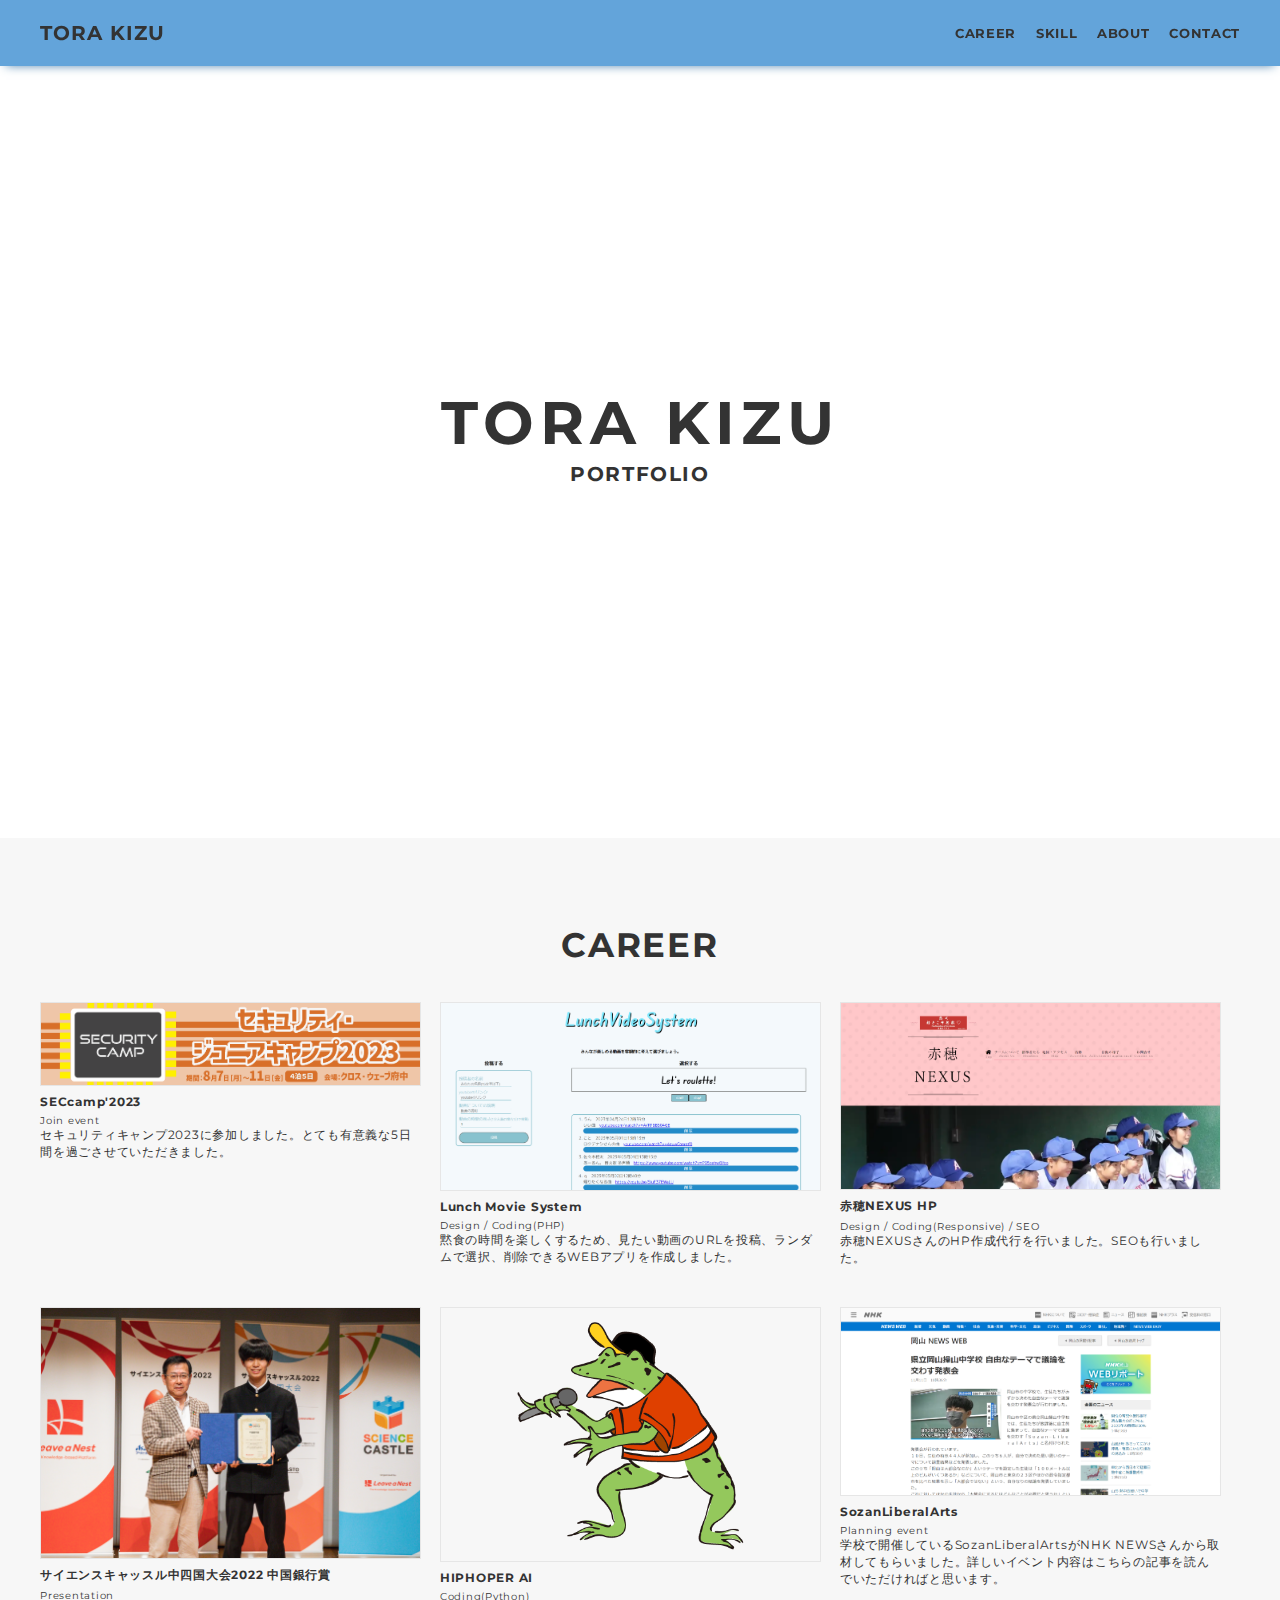
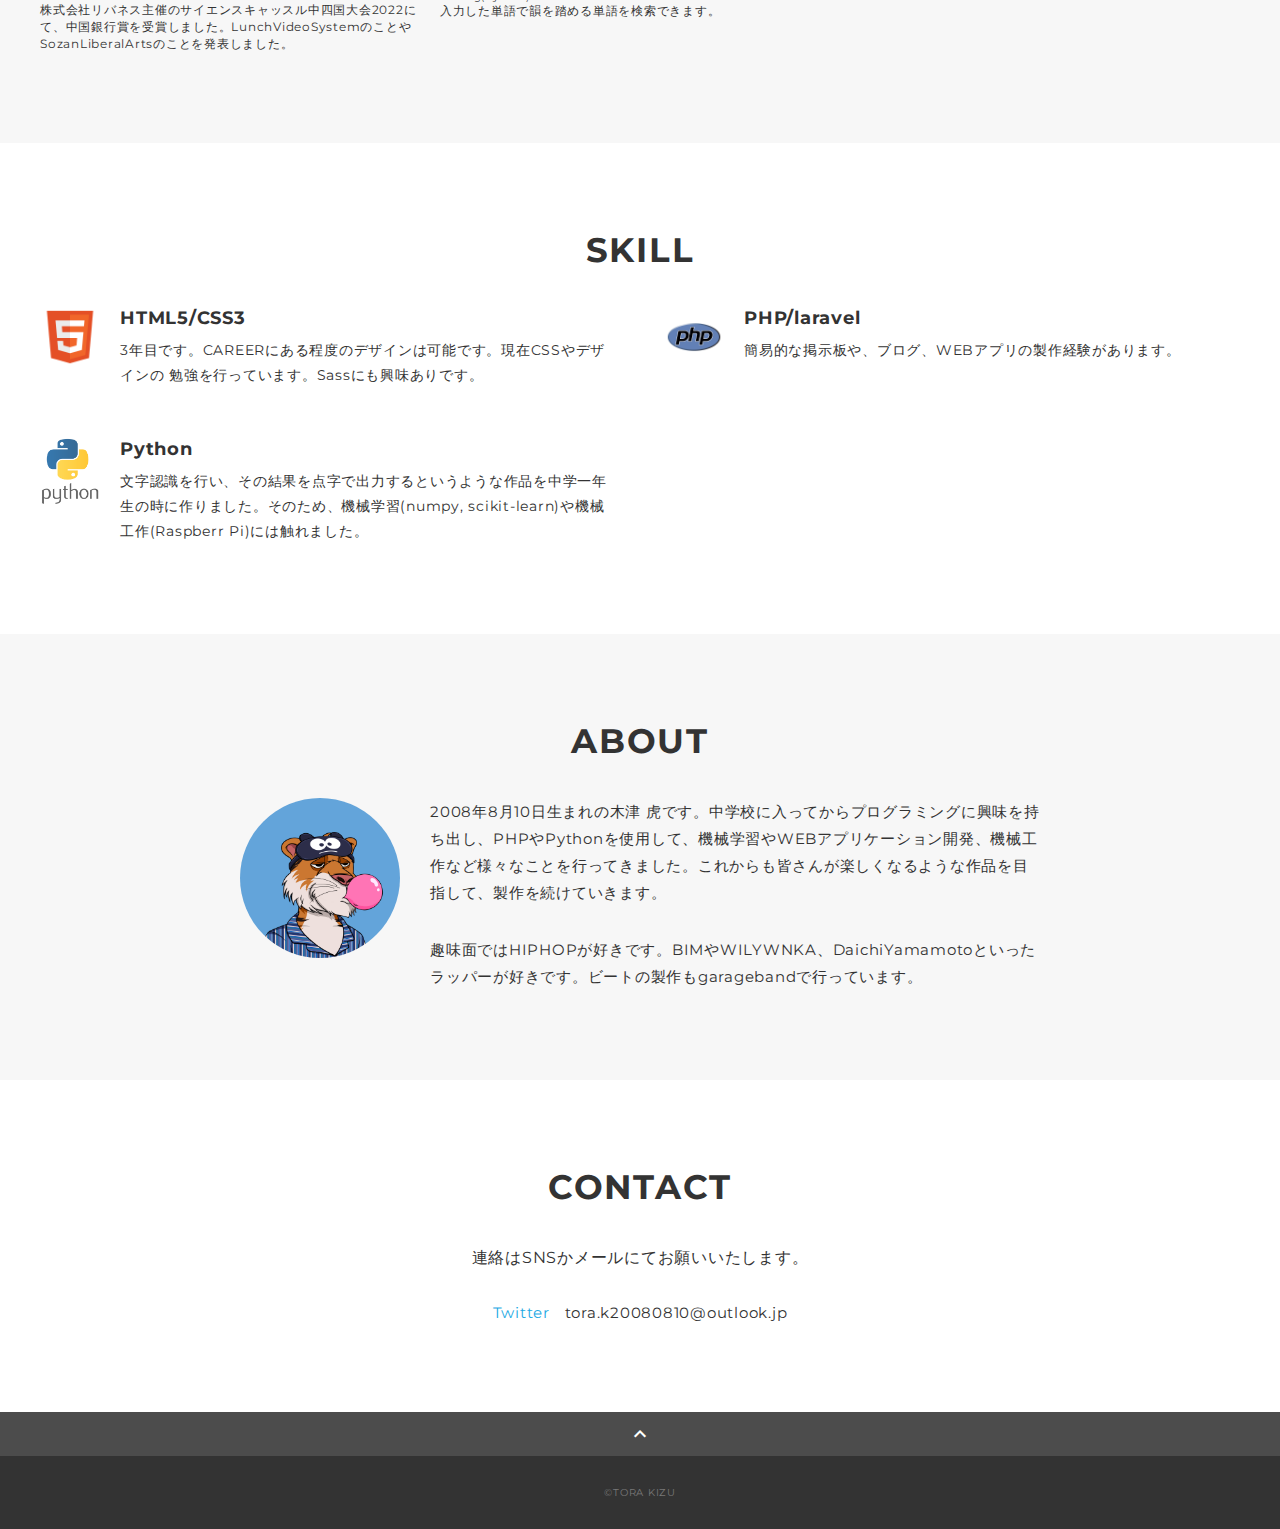
==== index.html @ a283dfcb "Update index.html" ====
<!DOCTYPE html>
<html>
<head>
  <meta charset="utf-8">
  <meta name="viewport" content="width=device-width,initial-scale=1">
  <meta property='og:type' content='website'>
  <meta property='og:title' content='Webデザイナー木津 虎 ポートフォリオ'>
  <meta property='og:url' content='https://portfolio.tora0810.repl.co/'>
  <meta property='og:description' content='木津 虎のポートフォリオサイトです。'>
  <meta property="og:image" content="img/icon.png">
  <meta name="description" content="木津 虎のポートフォリオサイトです" />
  <title>TORA KIZU Portfolio</title>
  <link rel="preconnect" href="https://fonts.gstatic.com">
  <link href="https://fonts.googleapis.com/css2?family=Montserrat:wght@400;700&display=swap" rel="stylesheet">
  <link href="https://fonts.googleapis.com/css?family=Material+Icons+Outlined" rel="stylesheet">
  <link href="css/ress.css" media="all" rel="stylesheet" type="text/css" />
  <link href="css/style.css" media="all" rel="stylesheet" type="text/css" />
  <link rel="shortcut icon" href="img/favicon.ico" />
  <link rel=”canonical” href=”https://portfolio.tora0810.repl.co/” />
</head>

<body>
  <div class="wrapper">

    <!-- header -->
    <header class="header ">
      <div class="container">
        <h1 class="header-logo">
          <a href=".">TORA KIZU</a>
        </h1>
        <nav class="gnav">
          <ul class="gnav-list">
            <li class="gnav-item"><a href="#works">CAREER</a></li>
            <li class="gnav-item"><a href="#skill">SKILL</a></li>
            <li class="gnav-item"><a href="#about">ABOUT</a></li>
            <li class="gnav-item"><a href="#contact">CONTACT</a></li>
          </ul>
        </nav>
      </div>
    </header>
    <!-- /header -->

    <main class="content">

      <!-- mv -->
      <div class="mv">
        <div class="mv-container">
          <p class="mv-title">TORA KIZU</p>
          <p class="mv-subtitle">PORTFOLIO</p>
        </div>
      </div>
      <!-- /mv -->

      <!-- works -->
      <section class="works section" id="works">
        <div class="container">
          <h2 class="title">CAREER</h2>
          <div class="works-list">
		<a class="works-item" href="https://lunch-video-3rd.tora0810.repl.co/">
              <div class="works-img"><img src="img/career/SJC2023.png" alt="" /></div>
              <p class="works-name">SECcamp'2023</p>
              <p class="works-info">Join event</p>
							<p class="dsc-career">セキュリティキャンプ2023に参加しました。とても有意義な5日間を過ごさせていただきました。</p>
            </a>
            <a class="works-item" href="https://lunch-video-3rd.tora0810.repl.co/">
              <div class="works-img"><img src="img/career/works-LVS.png" alt="" /></div>
              <p class="works-name">Lunch Movie System</p>
              <p class="works-info">Design / Coding(PHP)</p>
							<p class="dsc-career">黙食の時間を楽しくするため、見たい動画のURLを投稿、ランダムで選択、削除できるWEBアプリを作成しました。</p>
            </a>
            <a class="works-item" href="https://akoh-nexus.1web.jp/">
              <div class="works-img"><img src="img/career/works-NEXUS.png" alt="" /></div>
              <p class="works-name">赤穂NEXUS HP</p>
              <p class="works-info">Design / Coding(Responsive) / SEO</p>
							<p class="dsc-career">赤穂NEXUSさんのHP作成代行を行いました。SEOも行いました。</p>
            </a>
						<a class="works-item" href="https://s-castle.com/news/17407/">
              <div class="works-img"><img src="img/career/works-SC2022.png" alt="サイエンスキャッスル中四国大会2022" /></div>
              <p class="works-name">サイエンスキャッスル中四国大会2022 中国銀行賞</p>
              <p class="works-info">Presentation</p>
							<p class="dsc-career">株式会社リバネス主催のサイエンスキャッスル中四国大会2022にて、中国銀行賞を受賞しました。LunchVideoSystemのことやSozanLiberalArtsのことを発表しました。</p>
            </a>
            <a class="works-item" href="https://replit.com/@Tora0810/HIPHOPER-AI?v=1#main.py">
              <div class="works-img"><img src="img/career/works-INAI.png" alt="" /></div>
              <p class="works-name">HIPHOPER AI</p>
              <p class="works-info">Coding(Python)</p>
							<p class="dsc-career">入力した単語で韻を踏める単語を検索できます。</p>
            </a>
            <a class="works-item" href="https://www3.nhk.or.jp/lnews/okayama/20221111/4020014715.html">
              <div class="works-img"><img src="img/career/works-NHK.png" alt="" /></div>
              <p class="works-name">SozanLiberalArts</p>
              <p class="works-info">Planning event</p>
							<p class="dsc-career">学校で開催しているSozanLiberalArtsがNHK NEWSさんから取材してもらいました。詳しいイベント内容はこちらの記事を読んでいただければと思います。</p>
            </a>
          </div>
        </div>
      </section>
      <!-- /works -->

      <!-- skill -->
      <section class="skill section" id="skill">
        <div class="container">
          <h2 class="title">SKILL</h2>
          <div class="skill-list">
            <div class="skill-item">
              <p class="skill-img"><img src="img/html icon.png" alt=""></p>
              <div class="skill-body">
                <h3 class="skill-name">HTML5/CSS3</h3>
                <p class="skill-text">
                  3年目です。CAREERにある程度のデザインは可能です。現在CSSやデザインの
								勉強を行っています。Sassにも興味ありです。</p>
              </div>
            </div>
            <div class="skill-item">
              <p class="skill-img"><img src="img/php icon.png" alt=""></p>
              <div class="skill-body">
                <h3 class="skill-name">PHP/laravel</h3>
                <p class="skill-text">
                  簡易的な掲示板や、ブログ、WEBアプリの製作経験があります。</p>
              </div>
            </div>
            <div class="skill-item">
              <p class="skill-img"><img src="img/python icon.png" alt=""></p>
              <div class="skill-body">
                <h3 class="skill-name">Python</h3>
                <p class="skill-text">
									文字認識を行い、その結果を点字で出力するというような作品を中学一年生の時に作りました。そのため、機械学習(numpy, scikit-learn)や機械工作(Raspberr Pi)には触れました。
                  </p>
              </div>
            </div><!--
            <div class="skill-item">
              <p class="skill-img"><img src="img/icon_skill.png" alt=""></p>
              <div class="skill-body">
                <h3 class="skill-name">Photoshop</h3>
                <p class="skill-text">
                  テキストが入りますテキストが入りますテキストが入りますテキストが入りますテキストが入りますテキストが入ります。</p>
              </div>
            </div>
            <div class="skill-item">
              <p class="skill-img"><img src="img/icon_skill.png" alt=""></p>
              <div class="skill-body">
                <h3 class="skill-name">Illustrator</h3>
                <p class="skill-text">
                  テキストが入りますテキストが入りますテキストが入りますテキストが入りますテキストが入りますテキストが入ります。</p>
              </div>
            </div>
            <div class="skill-item">
              <p class="skill-img"><img src="img/icon_skill.png" alt=""></p>
              <div class="skill-body">
                <h3 class="skill-name">XD</h3>
                <p class="skill-text">
                  テキストが入りますテキストが入りますテキストが入りますテキストが入りますテキストが入りますテキストが入ります。</p>
              </div>
            </div>
          </div>-->
        </div>
      </section>
      <!-- /skill -->

      <!-- about -->
      <section class="about section" id="about">
        <div class="container">
          <h2 class="title">ABOUT</h2>
          <div class="profile">
            <p class="profile-img">
              <img src="img/icon.png" alt="">
            </p>
            <div class="profile-body">
              <p>
                2008年8月10日生まれの木津 虎です。中学校に入ってからプログラミングに興味を持ち出し、PHPやPythonを使用して、機械学習やWEBアプリケーション開発、機械工作など様々なことを行ってきました。これからも皆さんが楽しくなるような作品を目指して、製作を続けていきます。
              </p>
              <p>
                趣味面ではHIPHOPが好きです。BIMやWILYWNKA、DaichiYamamotoといったラッパーが好きです。ビートの製作もgaragebandで行っています。
              </p>
            </div>
          </div>
        </div>
      </section>
      <!-- /about -->

      <!-- contact -->
      <section class="contact section" id="contact">
        <div class="container">
          <h2 class="title">CONTACT</h2>
          <p class="lead">
            連絡は<br class="sp-only">SNSかメールにてお願いいたします。
          </p>
          <div class="contact-list">
            <a class="contact-item" href="https://twitter.com/tora_bim" target="_blank" rel="noopener">Twitter</a>
            <span class="contact-item">tora.k20080810@outlook.jp</span>
          </div>
        </div>
      </section>
      <!-- /contact -->
      <div class="page-top" id="js-page-top">
        <span class="material-icons-outlined">expand_less</span>
      </div>
    </main>

    <!-- footer -->
    <footer class="footer">
      <div class="copyright">&copy;TORA KIZU</div>
    </footer>
    <!-- /footer -->

  </div>
  <script src="https://ajax.googleapis.com/ajax/libs/jquery/3.6.0/jquery.min.js"></script>
  <script type='text/javascript' src="js/script.js"></script>
</body>
</html>
---- css/ress.css ----
/*!
 * ress.css • v3.0.1
 * MIT License
 * github.com/filipelinhares/ress
 */

/* # =================================================================
   # Global selectors
   # ================================================================= */

html {
  box-sizing: border-box;
  word-break: normal;
  -moz-tab-size: 4;
  tab-size: 4;

  -webkit-text-size-adjust: 100%; /* Prevent adjustments of font size after orientation changes in iOS */
}

*,
::before,
::after {
  box-sizing: inherit;
  background-repeat: no-repeat; /* Set `background-repeat: no-repeat` to all elements and pseudo elements */
}

::before,
::after {
  vertical-align: inherit;
  text-decoration: inherit; /* Inherit text-decoration and vertical align to ::before and ::after pseudo elements */
}

* {
  margin: 0;
  padding: 0; /* Reset `padding` and `margin` of all elements */
}

/* # =================================================================
   # General elements
   # ================================================================= */

hr {
  overflow: visible; /* Show the overflow in Edge and IE */
  height: 0; /* Add the correct box sizing in Firefox */
}

details,
main {
  display: block; /* Render the `main` element consistently in IE. */
}

summary {
  display: list-item; /* Add the correct display in all browsers */
}

small {
  font-size: 80%; /* Set font-size to 80% in `small` elements */
}

[hidden] {
  display: none; /* Add the correct display in IE */
}

abbr[title] {
  /* Add the correct text decoration in Chrome, Edge, IE, Opera, and Safari */
  text-decoration: underline;
  text-decoration: underline dotted;
  border-bottom: none; /* Remove the bottom border in Chrome 57 */
}

a {
  background-color: transparent; /* Remove the gray background on active links in IE 10 */
}

a:active,
a:hover {
  outline-width: 0; /* Remove the outline when hovering in all browsers */
}

code,
kbd,
pre,
samp {
  font-family: monospace, monospace; /* Specify the font family of code elements */
}

pre {
  font-size: 1em; /* Correct the odd `em` font sizing in all browsers */
}

b,
strong {
  font-weight: bolder; /* Add the correct font weight in Chrome, Edge, and Safari */
}

/* https://gist.github.com/unruthless/413930 */
sub,
sup {
  position: relative;
  font-size: 75%;
  line-height: 0;
  vertical-align: baseline;
}

sub {
  bottom: -.25em;
}

sup {
  top: -.5em;
}

/* # =================================================================
   # Forms
   # ================================================================= */

input {
  border-radius: 0;
}

/* Replace pointer cursor in disabled elements */
[disabled] {
  cursor: default;
}

[type="number"]::-webkit-container-spin-button,
[type="number"]::-webkit-outer-spin-button {
  height: auto; /* Correct the cursor style of increment and decrement buttons in Chrome */
}

[type="search"] {
  outline-offset: -2px; /* Correct the outline style in Safari */

  -webkit-appearance: textfield; /* Correct the odd appearance in Chrome and Safari */
}

[type="search"]::-webkit-search-decoration {
  -webkit-appearance: none; /* Remove the container padding in Chrome and Safari on macOS */
}

textarea {
  overflow: auto; /* Internet Explorer 11+ */
  resize: vertical; /* Specify textarea resizability */
}

button,
input,
optgroup,
select,
textarea {
  font: inherit; /* Specify font inheritance of form elements */
}

optgroup {
  font-weight: bold; /* Restore the font weight unset by the previous rule */
}

button {
  overflow: visible; /* Address `overflow` set to `hidden` in IE 8/9/10/11 */
}

button,
select {
  text-transform: none; /* Firefox 40+, Internet Explorer 11- */
}

/* Apply cursor pointer to button elements */
button,
[type="button"],
[type="reset"],
[type="submit"],
[role="button"] {
  cursor: pointer;
  color: inherit;
}

/* Remove container padding and border in Firefox 4+ */
button::-moz-focus-container,
[type="button"]::-moz-focus-container,
[type="reset"]::-moz-focus-container,
[type="submit"]::-moz-focus-container {
  padding: 0;
  border-style: none;
}

/* Replace focus style removed in the border reset above */
button:-moz-focusring,
[type="button"]::-moz-focus-container,
[type="reset"]::-moz-focus-container,
[type="submit"]::-moz-focus-container {
  outline: 1px dotted ButtonText;
}

button,
html [type="button"],
/* Prevent a WebKit bug where (2) destroys native `audio` and `video`controls in Android 4 */
[type="reset"],
[type="submit"] {
  -webkit-appearance: button; /* Correct the inability to style clickable types in iOS */
}

/* Remove the default button styling in all browsers */
button,
input,
select,
textarea {
  border-style: none;
  background-color: transparent;
}

/* Style select like a standard input */
select {
  -webkit-appearance: none; /* Chrome 41+ */
  -moz-appearance: none; /* Firefox 36+ */
}

select::-ms-expand {
  display: none; /* Internet Explorer 11+ */
}

select::-ms-value {
  color: currentColor; /* Internet Explorer 11+ */
}

legend {
  display: table; /* Correct the text wrapping in Edge and IE */
  max-width: 100%; /* Correct the text wrapping in Edge and IE */
  max-width: 100%; /* Correct the text wrapping in Edge 18- and IE */
  white-space: normal; /* Correct the text wrapping in Edge and IE */
  color: inherit; /* Correct the color inheritance from `fieldset` elements in IE */
  border: 0; /* Correct `color` not being inherited in IE 8/9/10/11 */
}

::-webkit-file-upload-button {
  font: inherit; /* Change font properties to `inherit` in Chrome and Safari */
  color: inherit;
  /* Correct the inability to style clickable types in iOS and Safari */

  -webkit-appearance: button;
}

/* # =================================================================
   # Specify media element style
   # ================================================================= */

img {
  border-style: none; /* Remove border when inside `a` element in IE 8/9/10 */
}

/* Add the correct vertical alignment in Chrome, Firefox, and Opera */
progress {
  vertical-align: baseline;
}

/* # =================================================================
   # Accessibility
   # ================================================================= */

/* Hide content from screens but not screenreaders */
@media screen {
  [hidden~="screen"] {
    display: inherit;
  }
  [hidden~="screen"]:not(:active):not(:focus):not(:target) {
    position: absolute !important;
    clip: rect(0 0 0 0) !important;
  }
}

/* Specify the progress cursor of updating elements */
[aria-busy="true"] {
  cursor: progress;
}

/* Specify the pointer cursor of trigger elements */
[aria-controls] {
  cursor: pointer;
}

/* Specify the unstyled cursor of disabled, not-editable, or otherwise inoperable elements */
[aria-disabled] {
  cursor: default;
}
---- css/style.css ----
body {
  font-family: "Montserrat","Helvetica Neue",Arial,"Hiragino Kaku Gothic ProN","Hiragino Sans",Meiryo,sans-serif;
  font-size: 15px;
  letter-spacing: .05em;
  color: #333;
}

a {
  transition: opacity .3s;
  text-decoration: none;
  color: #1ca9e3;
}

img {
  max-width: 100%;
  height: auto;
  vertical-align: bottom;
  border-style: none;
}



.pc-only {
  display: block;
}

.sp-only {
  display: none;
}

/*--------------------------------
 レイアウト
---------------------------------*/
.wrapper {
  padding-top: 73px;
}

.section {
  padding: 90px 0;
}

.section:nth-of-type(odd) {
  background-color: #f7f7f7;
}

.container {
  max-width: 1340px;
  margin: 0 auto;
  padding: 0 40px;
}

/*--------------------------------
 見出し
---------------------------------*/
.title {
  font-size: 34px;
  font-weight: bold;
  line-height: 1;
  margin-bottom: 40px;
  text-align: center;
  letter-spacing: .05em;
  color: #333;
}

.lead {
  font-size: 16px;
  line-height: 1.8;
  margin-bottom: 30px;
}

/*--------------------------------
ヘッダー
---------------------------------*/
.header {
  position: fixed;
  top: 0;
  z-index: 1;
  width: 100%;
  background-color: #63a4da;
  box-shadow: 0 5px 10px -6px #3e78a8;
}

.header .container {
  display: flex;
  align-items: center;
  justify-content: space-between;
  padding: 20px 40px;
}

.header-logo {
  font-size: 20px;
  font-weight: bold;
  line-height: 1.2;
  margin-right: 20px;
  letter-spacing: .05em;
}

.header-logo a {
  color: #333;
}

.gnav-list {
  display: flex;
  justify-content: space-between;
  list-style: none;
}

.gnav-item:not(:last-child) {
  margin-right: 20px;
}

.gnav-item a {
  position: relative;
  font-size: 13px;
  font-weight: bold;
  display: inline-block;
  padding: 5px 0;
  transition: .3s;
  letter-spacing: .05em;
  color: #333;
}
.gnav-item a:after {
  position: absolute;
  bottom: 0;
  left: 50%;
  width: 0;
  height: 3px;
  content: "";
  transition: .3s;
  -webkit-transform: translateX(-50%);
  transform: translateX(-50%);
  background-color: #333;
}

.gnav-item a:hover:after {
  width: 100%;
}

/*--------------------------------
 メインビジュアル
---------------------------------*/
.mv {
  display: flex;
  align-items: center;
  justify-content: center;
  height: 85vh;
  text-align: center;
}

.mv-container {
  padding: 0 40px;
}

.mv-title {
  font-size: 60px;
  font-weight: bold;
  line-height: 1.2;
  margin-bottom: 5px;
  letter-spacing: .1em;
}
.mv-subtitle {
  font-size: 20px;
  font-weight: bold;
  line-height: 1;
  margin-bottom: 40px;
  letter-spacing: .08em;
}

.mv-text {
  font-size: 16px;
  line-height: 1.8;
}

/*--------------------------------
 Works
---------------------------------*/
.works-list {
  display: flex;
  flex-wrap: wrap;
  margin-bottom: -40px;
}

.works-item {
  width: 31.74603%;
  margin-right: 1.58730%;
  margin-bottom: 40px;
  color: #333;
}

.works-item:hover {
  opacity: .9;
}

.works-item:nth-of-type(3n) {
  margin-right: 0;
}

.works-img img {
  border: 1px solid #e6e6e6;
}

.works-name {
  font-size: 12px;
  font-weight: bold;
  margin-top: 8px;
}

.works-info {
  font-size: 10px;
  margin-top: 5px;
}

/*--------------------------------
 Skill
---------------------------------*/
.skill-list {
  display: flex;
  flex-wrap: wrap;
  justify-content: space-between;
  margin-bottom: -50px;
}

.skill-item {
  display: flex;
  align-items: flex-start;
  justify-content: space-between;
  width: 48%;
  margin-bottom: 50px;
}

.skill-img {
  width: 60px;
  height: auto;
  margin-right: 20px;
}

.skill-body {
  flex: 1;
}

.skill-name {
  margin-bottom: 10px;
}

.skill-text {
  font-size: 14px;
  line-height: 1.8;
}

/*--------------------------------
 About
---------------------------------*/
.profile {
  display: flex;
  flex-wrap: wrap;
  max-width: 800px;
  margin: 0 auto;
}
.profile-img {
  width: 20%;
  margin-right: 30px;
  border-radius: 50%;
}
.profile-img img {
  border-radius: 50%;
}
.profile-body {
  flex: 1;
}

.profile-body p {
  font-size: 15px;
  line-height: 1.8;
}

.profile-body p:not(:last-child) {
  margin-bottom: 30px;
}

/*--------------------------------
 Contact
---------------------------------*/
.contact {
  text-align: center;
}

.contact-item:not(:last-child) {
  margin-right: 10px;
}

.contact-text {
  margin-top: 10px;
}

a .contact-item{
	text-decoration: underline;
}

/*--------------------------------
 ページトップ
---------------------------------*/
.page-top {
  font-weight: bold;
  padding: 10px;
  cursor: pointer;
  text-align: center;
  background-color: #4c4c4c;
}

.page-top .material-icons-outlined {
  vertical-align: bottom;
  color: #fff;
}

/*--------------------------------
 フッター
---------------------------------*/
.footer {
  padding: 30px;
  background-color: #333;
}

.copyright {
  font-size: 10px;
  text-align: center;
  color: #797979;
}

/*--------------------------------
 下層：Worksページ
---------------------------------*/
.article {
  padding: 80px 0;
}

.dsc-career {
	font-size: 12px;
}


.article-container {
  max-width: 1040px;
  margin: 0 auto;
  padding: 0 20px;
}

.article-title {
  margin-bottom: 30px;
  text-align: center;
}

.article-body {
  max-width: 720px;
  margin: 0 auto;
  margin-bottom: 80px;
}

.article-body h3 {
  position: relative;
  font-size: 18px;
  margin-bottom: 5px;
  padding-left: 1em;
}

.article-body h3:not(:first-child) {
  margin-top: 50px;
}

.article-body h3::before {
  position: absolute;
  top: 0;
  left: 0;
  width: 4px;
  height: 100%;
  content: "";
  border-radius: 3px;
  background-color: #333;
}

.article-body p {
  font-size: 15px;
  line-height: 1.8;
  margin-bottom: 30px;
}

.home-link {
  text-align: center;
}

/*media Queries 767
----------------------------------------------------*/
@media screen and (max-width: 767px) {
  body {
    font-size: 14px;
  }

  .pc-only {
    display: none;
  }

  .sp-only {
    display: block;
  }

  /* 見出し */
  .title {
    font-size: 26px;
    margin-bottom: 20px;
  }

  .lead {
    font-size: 14px;
    line-height: 1.7;
    margin-bottom: 20px;
  }

  /* レイアウト */
  .wrapper {
    padding-top: 57px;
  }

  .section {
    padding: 60px 0;
  }

  .container {
    padding: 0 20px;
  }

  /* ヘッダー */
  .header .container {
    padding: 15px;
  }

  .header-logo {
    font-size: 15px;
    margin-right: 15px;
  }

  .gnav-item:not(:last-child) {
    margin-right: 10px;
  }

  .gnav-item a {
    font-size: 10px;
  }

  .gnav-item a:after {
    display: none;
  }

  /*  メインビジュアル */
  .mv {
    height: 75vh;
  }

  .mv-container {
    padding: 0 20px;
  }

  .mv-title {
    font-size: 30px;
  }
  .mv-subtitle {
    font-size: 16px;
    margin-bottom: 20px;
  }

  .mv-text {
    font-size: 14px;
    line-height: 1.7;
  }

  /* Works */
  .works-name {
    font-size: 12px;
  }

  .works-info {
    margin-top: 3px;
  }

  .works-list {
    justify-content: space-between;
  }

  .works-item {
    flex: 0 0 48%;
    margin-right: 0;
    margin-bottom: 30px;
  }

  /* Skill */
  .skill-list {
    display: block;
    margin-bottom: 0;
  }

  .skill-item {
    width: 100%;
    margin-bottom: 35px;
  }

  .skill-item:last-child {
    margin-bottom: 0;
  }

  .skill-name {
    margin-bottom: 5px;
  }

  .skill-text {
    font-size: 13px;
    line-height: 1.7;
  }

  /* About */
  .profile {
    display: block;
  }
  .profile-img {
    width: 150px;
    margin: 0 auto;
    margin-bottom: 25px;
  }

  .profile-body p {
    font-size: 14px;
    line-height: 1.7;
  }

  .profile-body p:not(:last-child) {
    margin-bottom: 20px;
  }

  /* フッター */
  .footer {
    padding: 20px;
  }

  /* 下層ページ */
  .article {
    padding: 50px 0;
  }

  .article-body h3 {
    font-size: 16px;
    padding-left: .8em;
  }

  .article-body h3:not(:first-child) {
    margin-top: 30px;
  }

  .article-body p {
    font-size: 14px;
    line-height: 1.7;
    margin-bottom: 20px;
  }
}
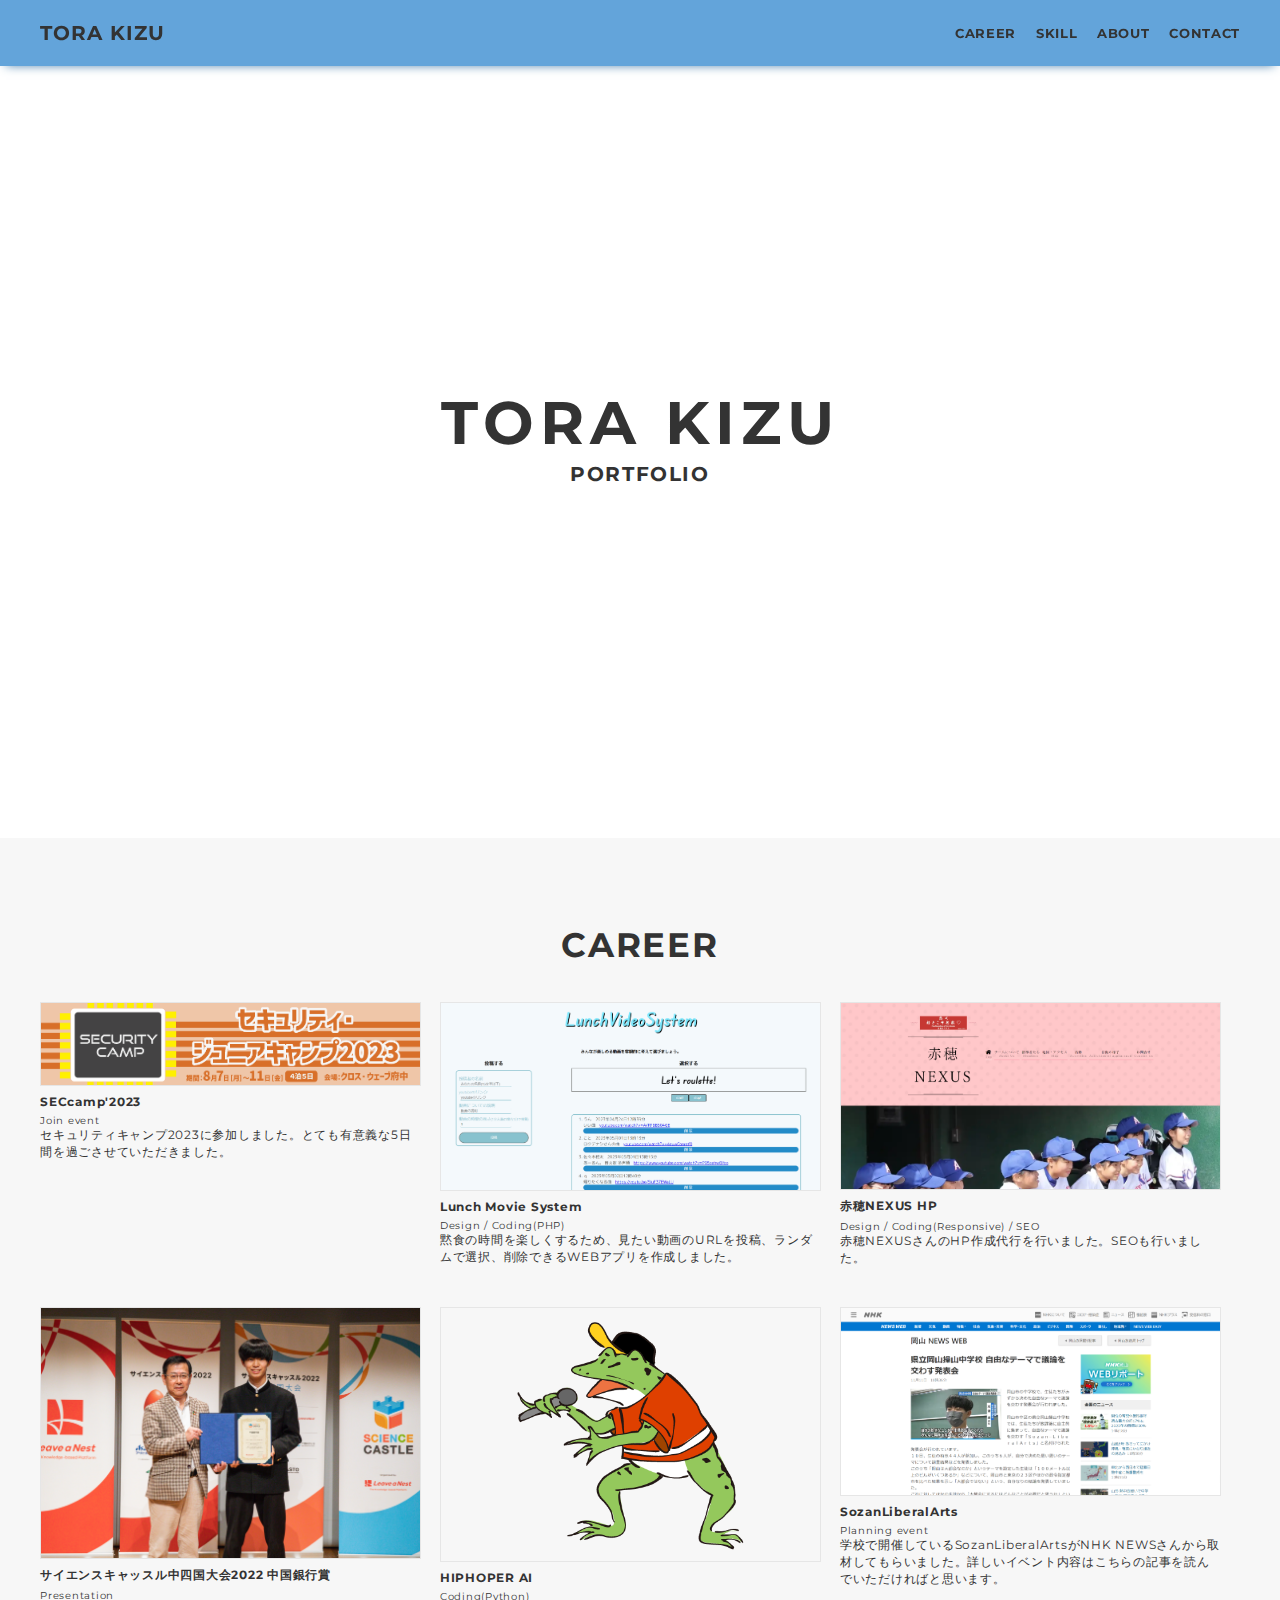
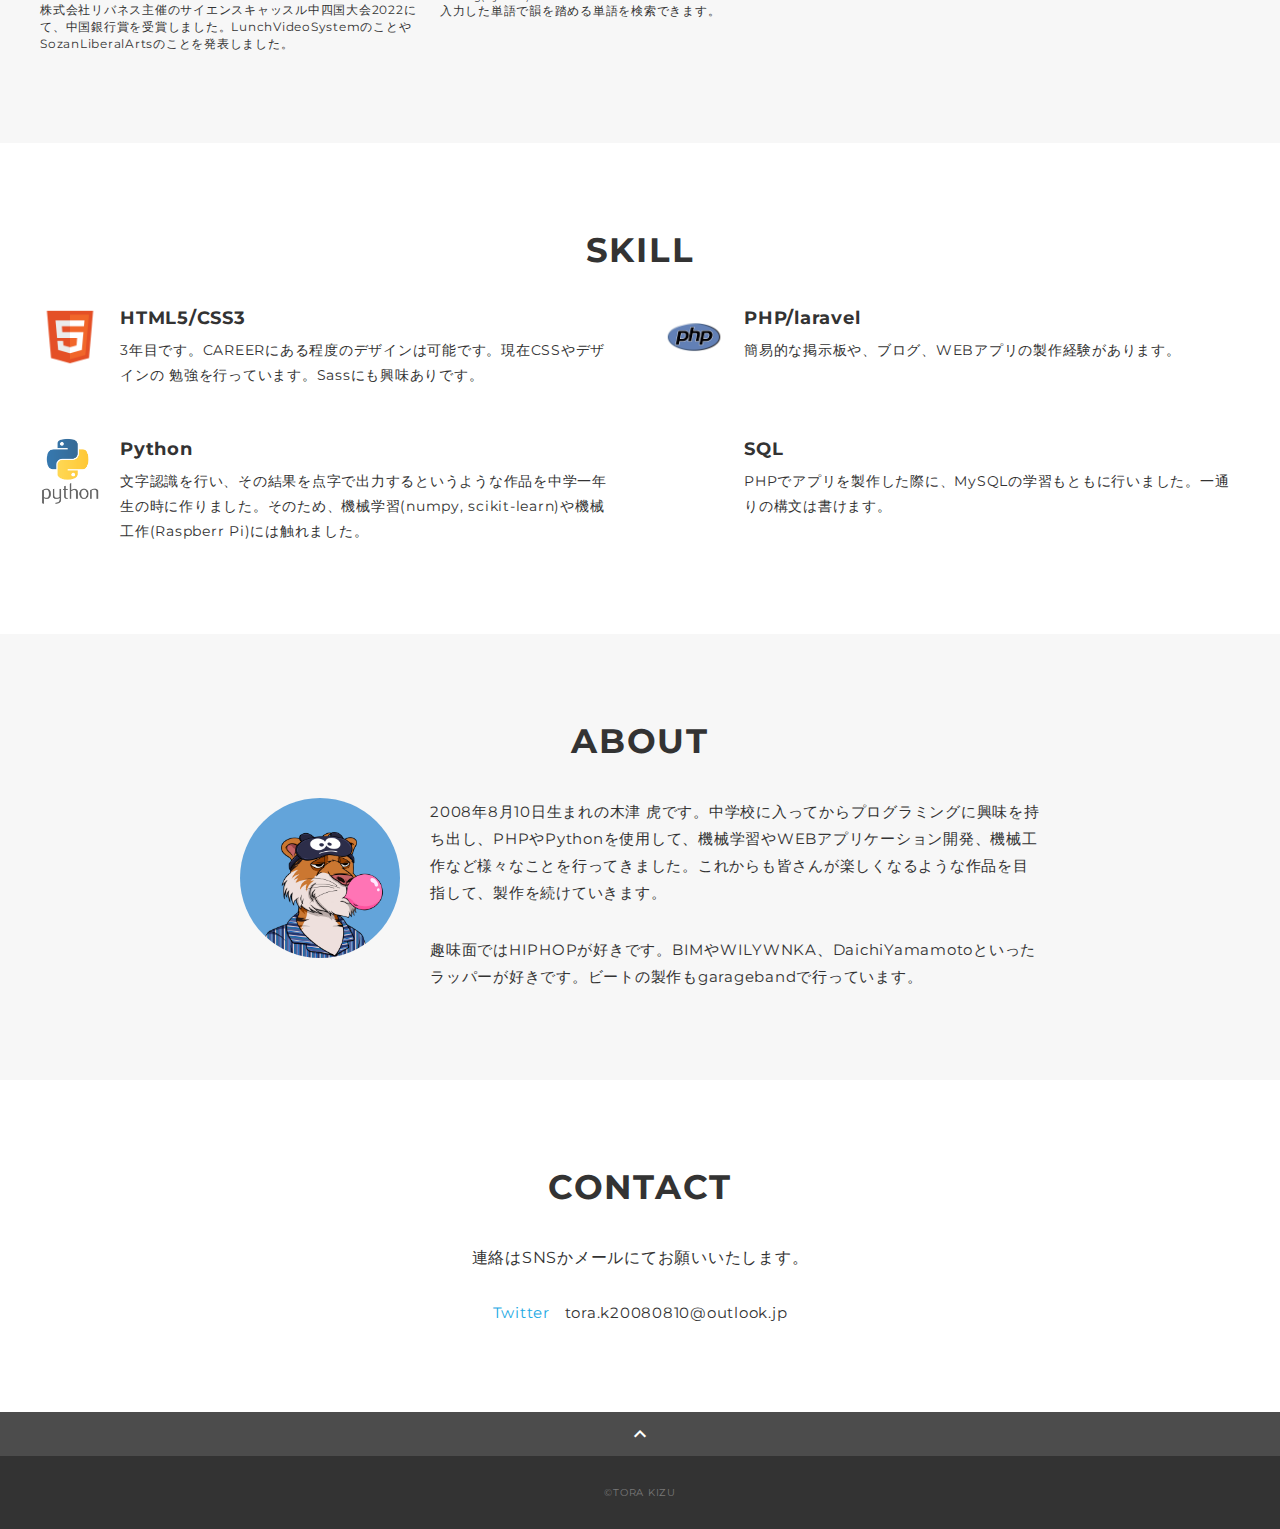
==== commit e5193e39: "Update index.html" ====
--- a/index.html
+++ b/index.html
@@ -124,18 +124,18 @@
               <div class="skill-body">
                 <h3 class="skill-name">Python</h3>
                 <p class="skill-text">
-									文字認識を行い、その結果を点字で出力するというような作品を中学一年生の時に作りました。そのため、機械学習(numpy, scikit-learn)や機械工作(Raspberr Pi)には触れました。
+			文字認識を行い、その結果を点字で出力するというような作品を中学一年生の時に作りました。そのため、機械学習(numpy, scikit-learn)や機械工作(Raspberr Pi)には触れました。
                   </p>
               </div>
+            </div>
+            <div class="skill-item">
+              <p class="skill-img"><img src="img/MySQL icon.png" alt=""></p>
+              <div class="skill-body">
+                <h3 class="skill-name">SQL</h3>
+                <p class="skill-text">
+                  PHPでアプリを製作した際に、MySQLの学習もともに行いました。一通りの構文は書けます。</p>
+              </div>
             </div><!--
-            <div class="skill-item">
-              <p class="skill-img"><img src="img/icon_skill.png" alt=""></p>
-              <div class="skill-body">
-                <h3 class="skill-name">Photoshop</h3>
-                <p class="skill-text">
-                  テキストが入りますテキストが入りますテキストが入りますテキストが入りますテキストが入りますテキストが入ります。</p>
-              </div>
-            </div>
             <div class="skill-item">
               <p class="skill-img"><img src="img/icon_skill.png" alt=""></p>
               <div class="skill-body">
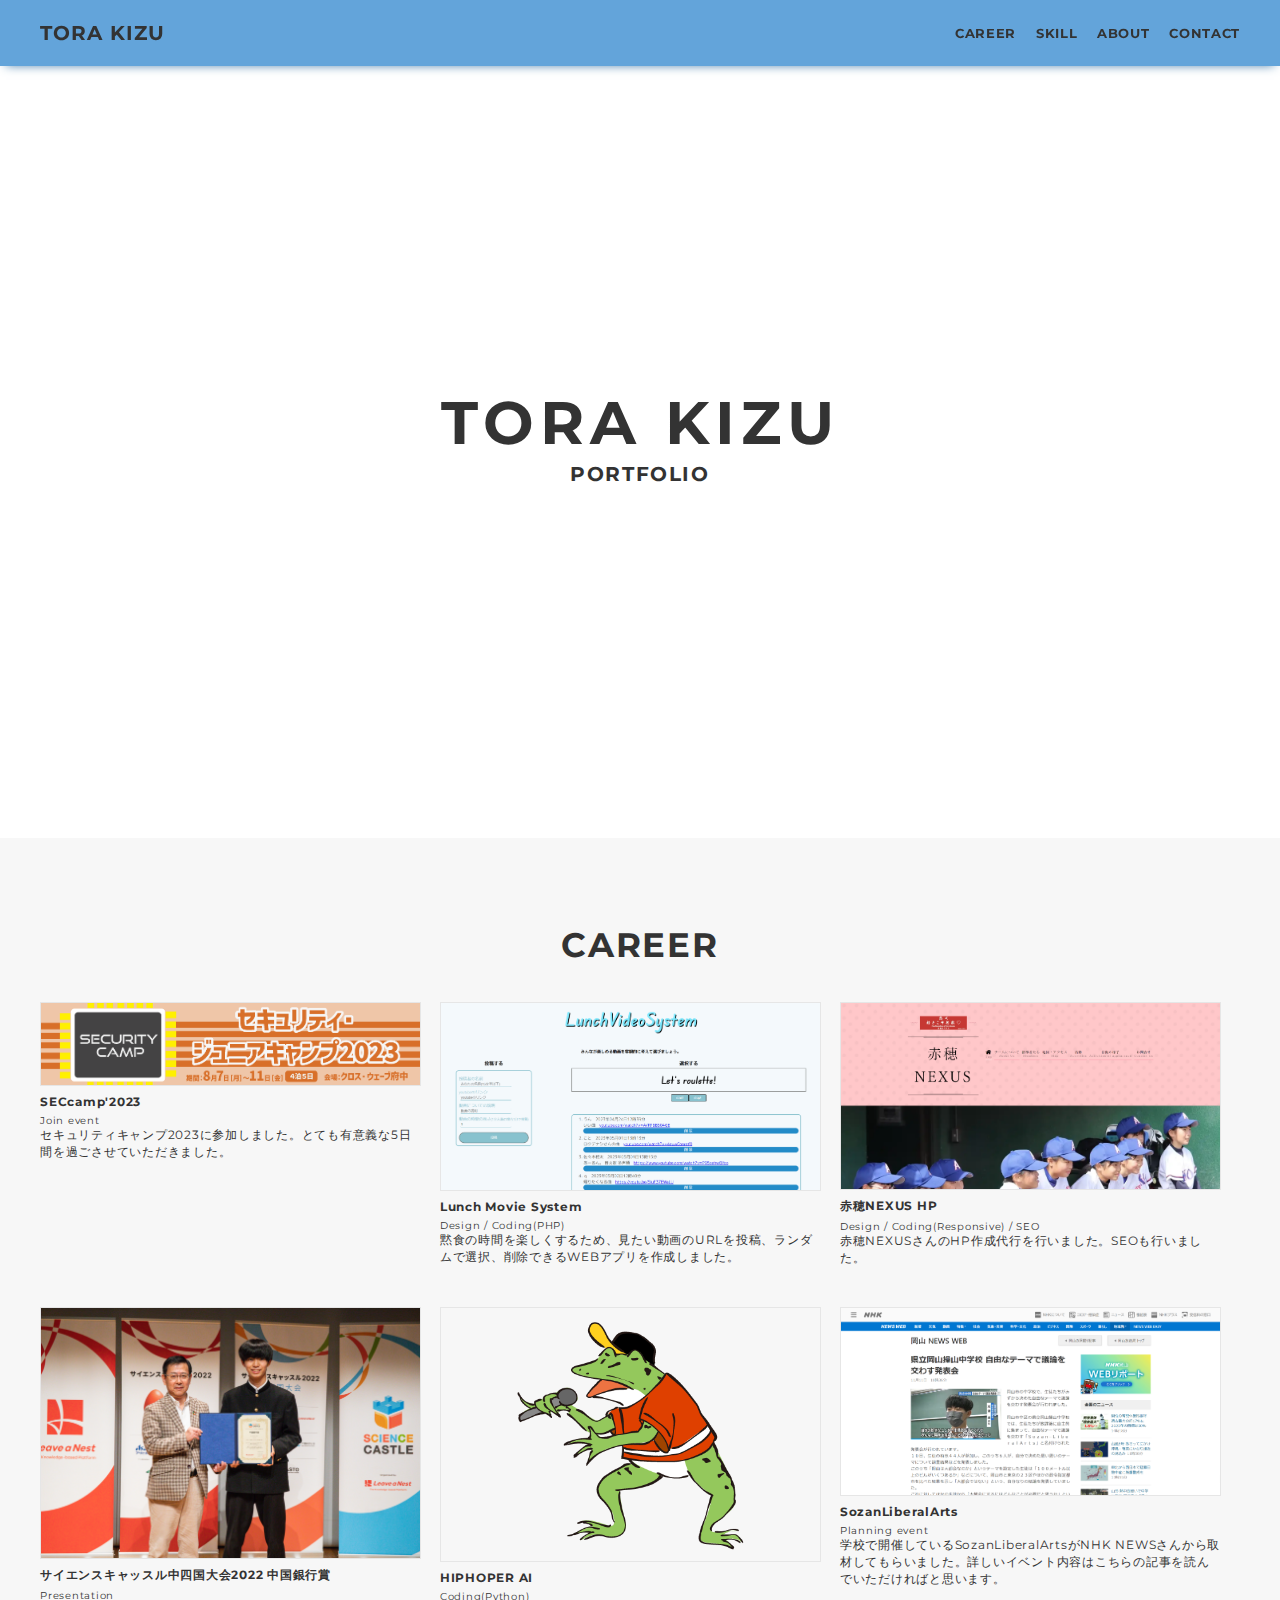
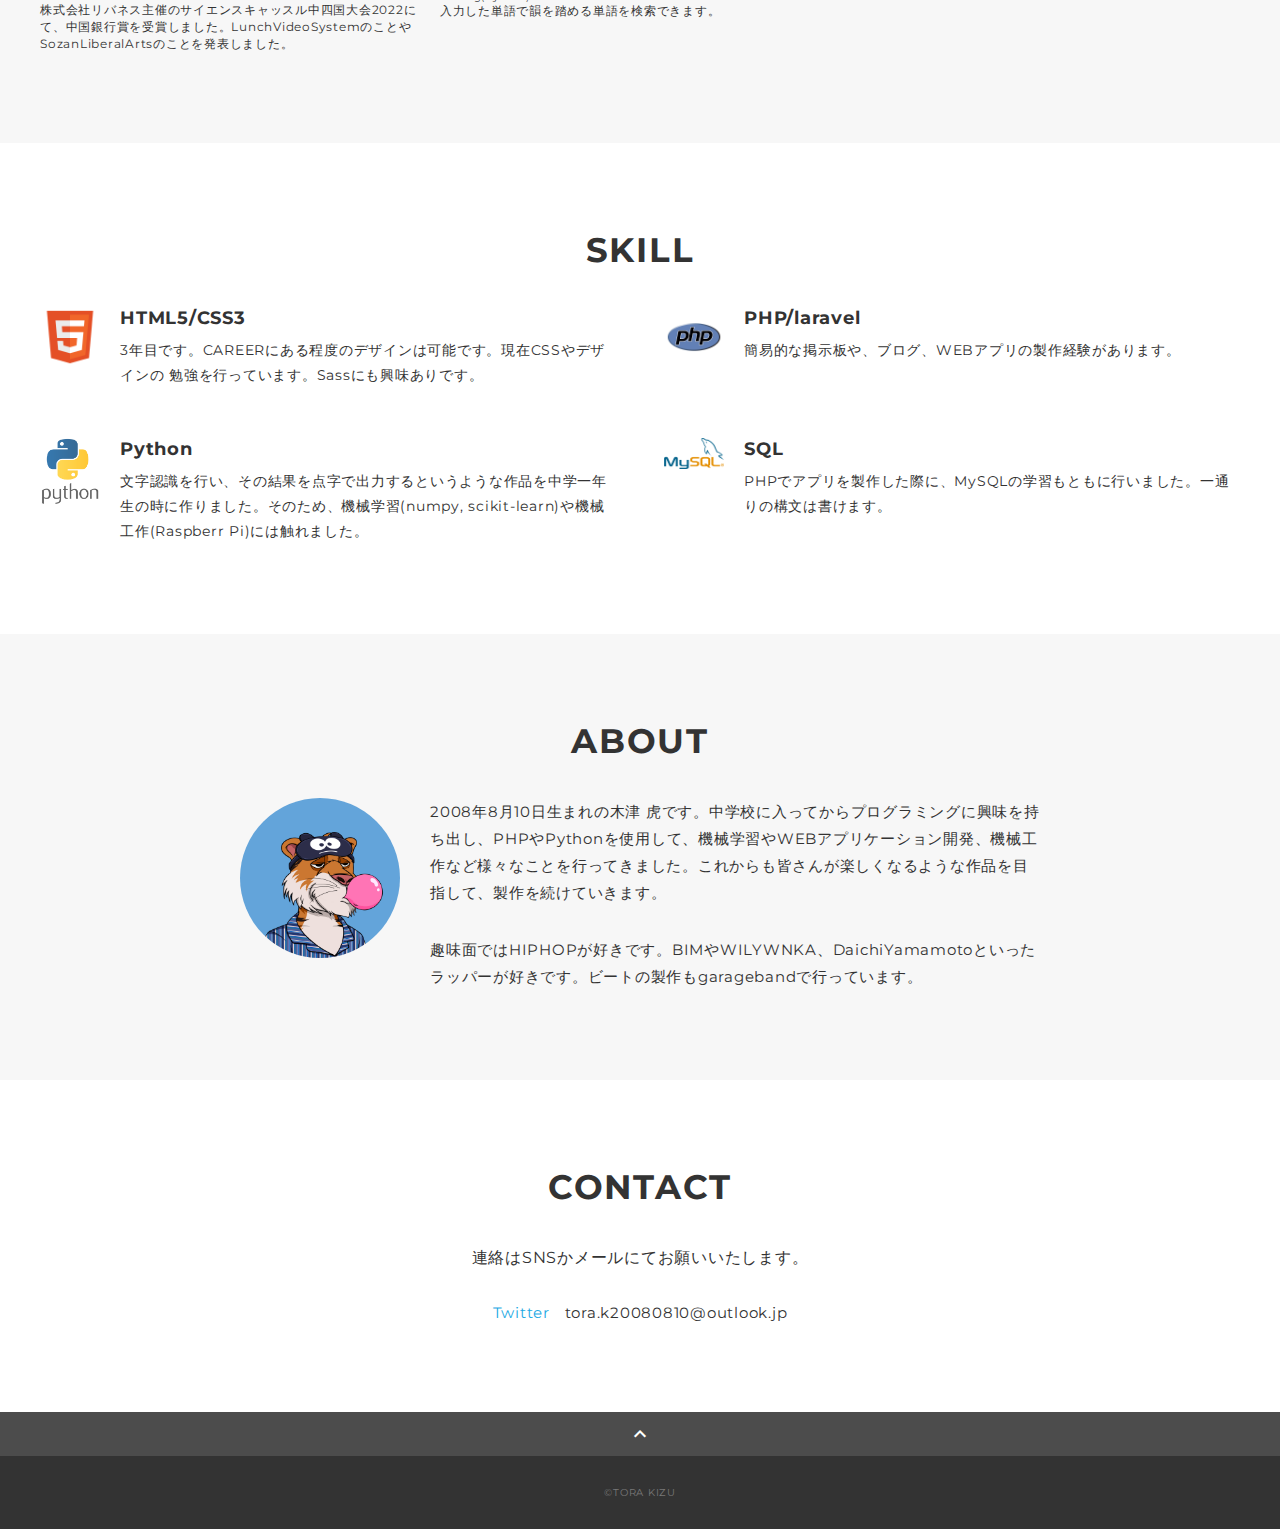
==== commit 42349726: "Update index.html" ====
--- a/index.html
+++ b/index.html
@@ -4,7 +4,7 @@
   <meta charset="utf-8">
   <meta name="viewport" content="width=device-width,initial-scale=1">
   <meta property='og:type' content='website'>
-  <meta property='og:title' content='Webデザイナー木津 虎 ポートフォリオ'>
+  <meta property='og:title' content='TORA KIZU Portfolio'>
   <meta property='og:url' content='https://portfolio.tora0810.repl.co/'>
   <meta property='og:description' content='木津 虎のポートフォリオサイトです。'>
   <meta property="og:image" content="img/icon.png">
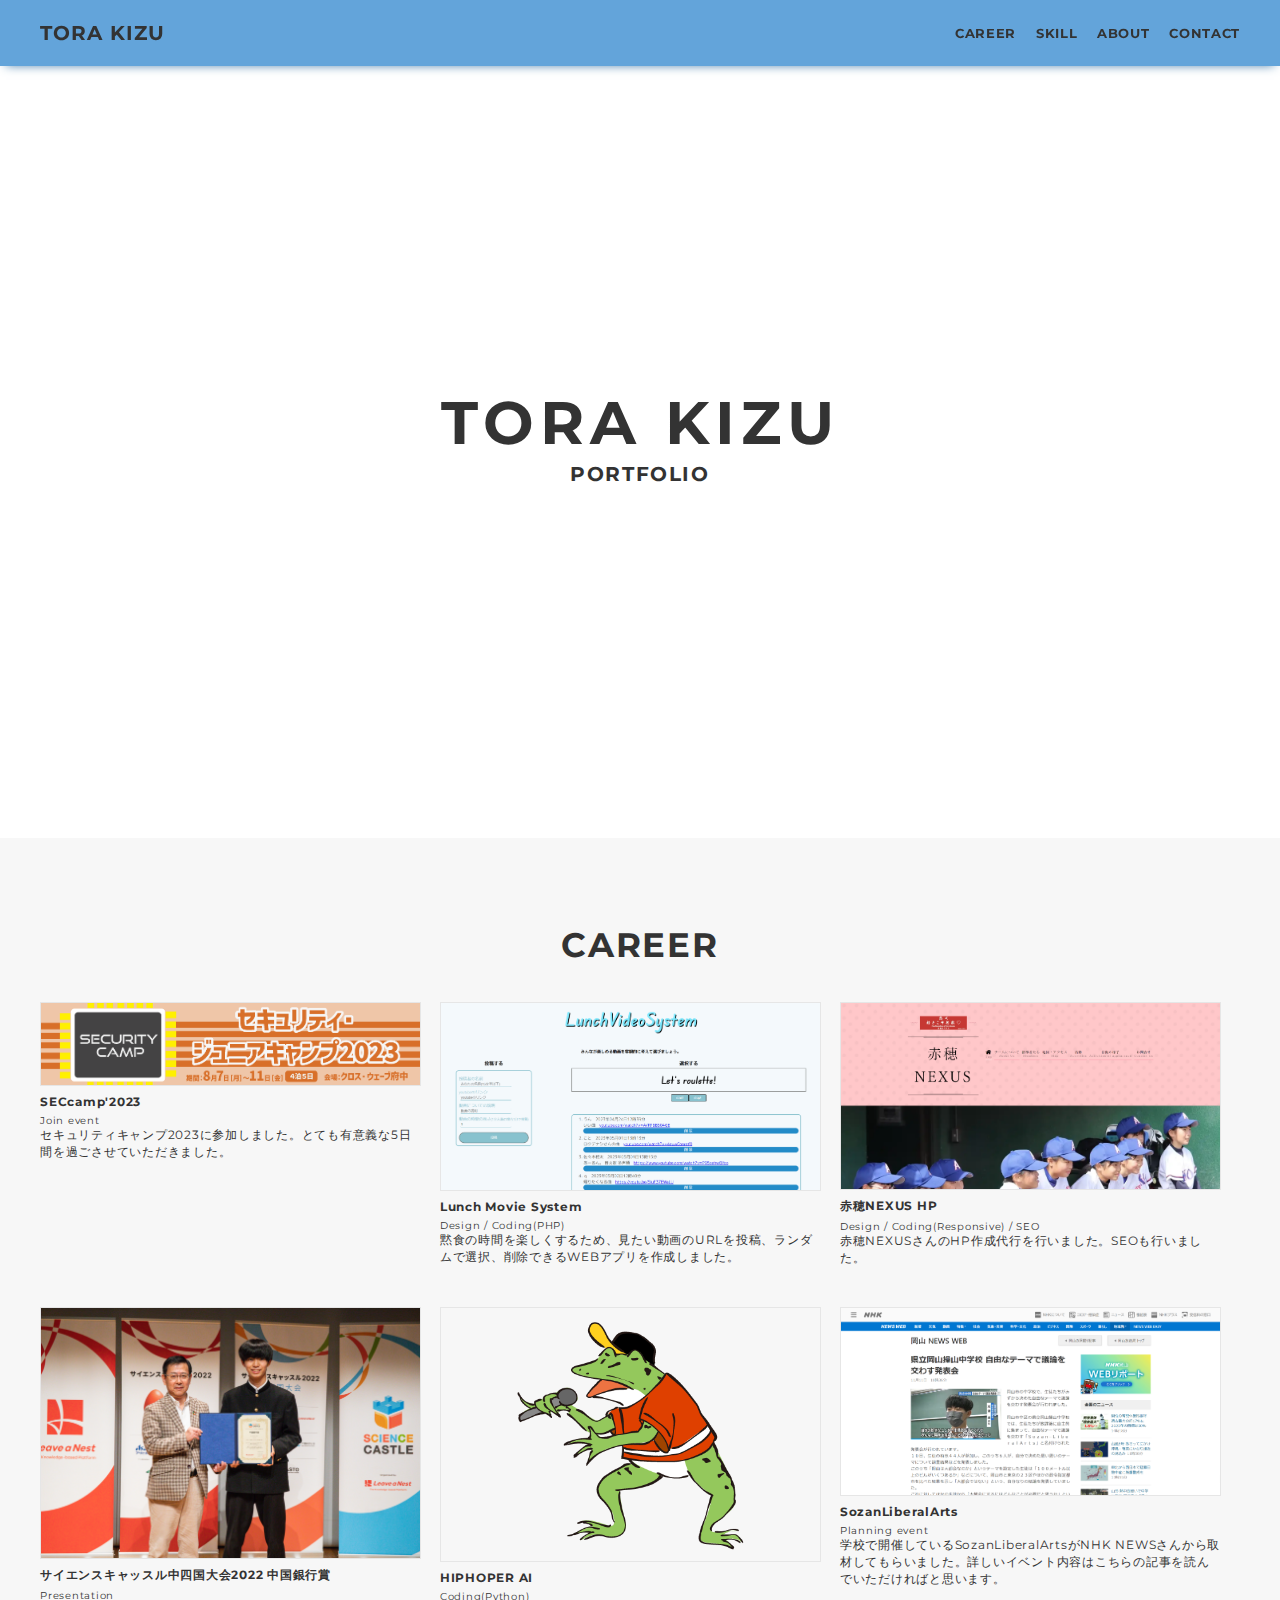
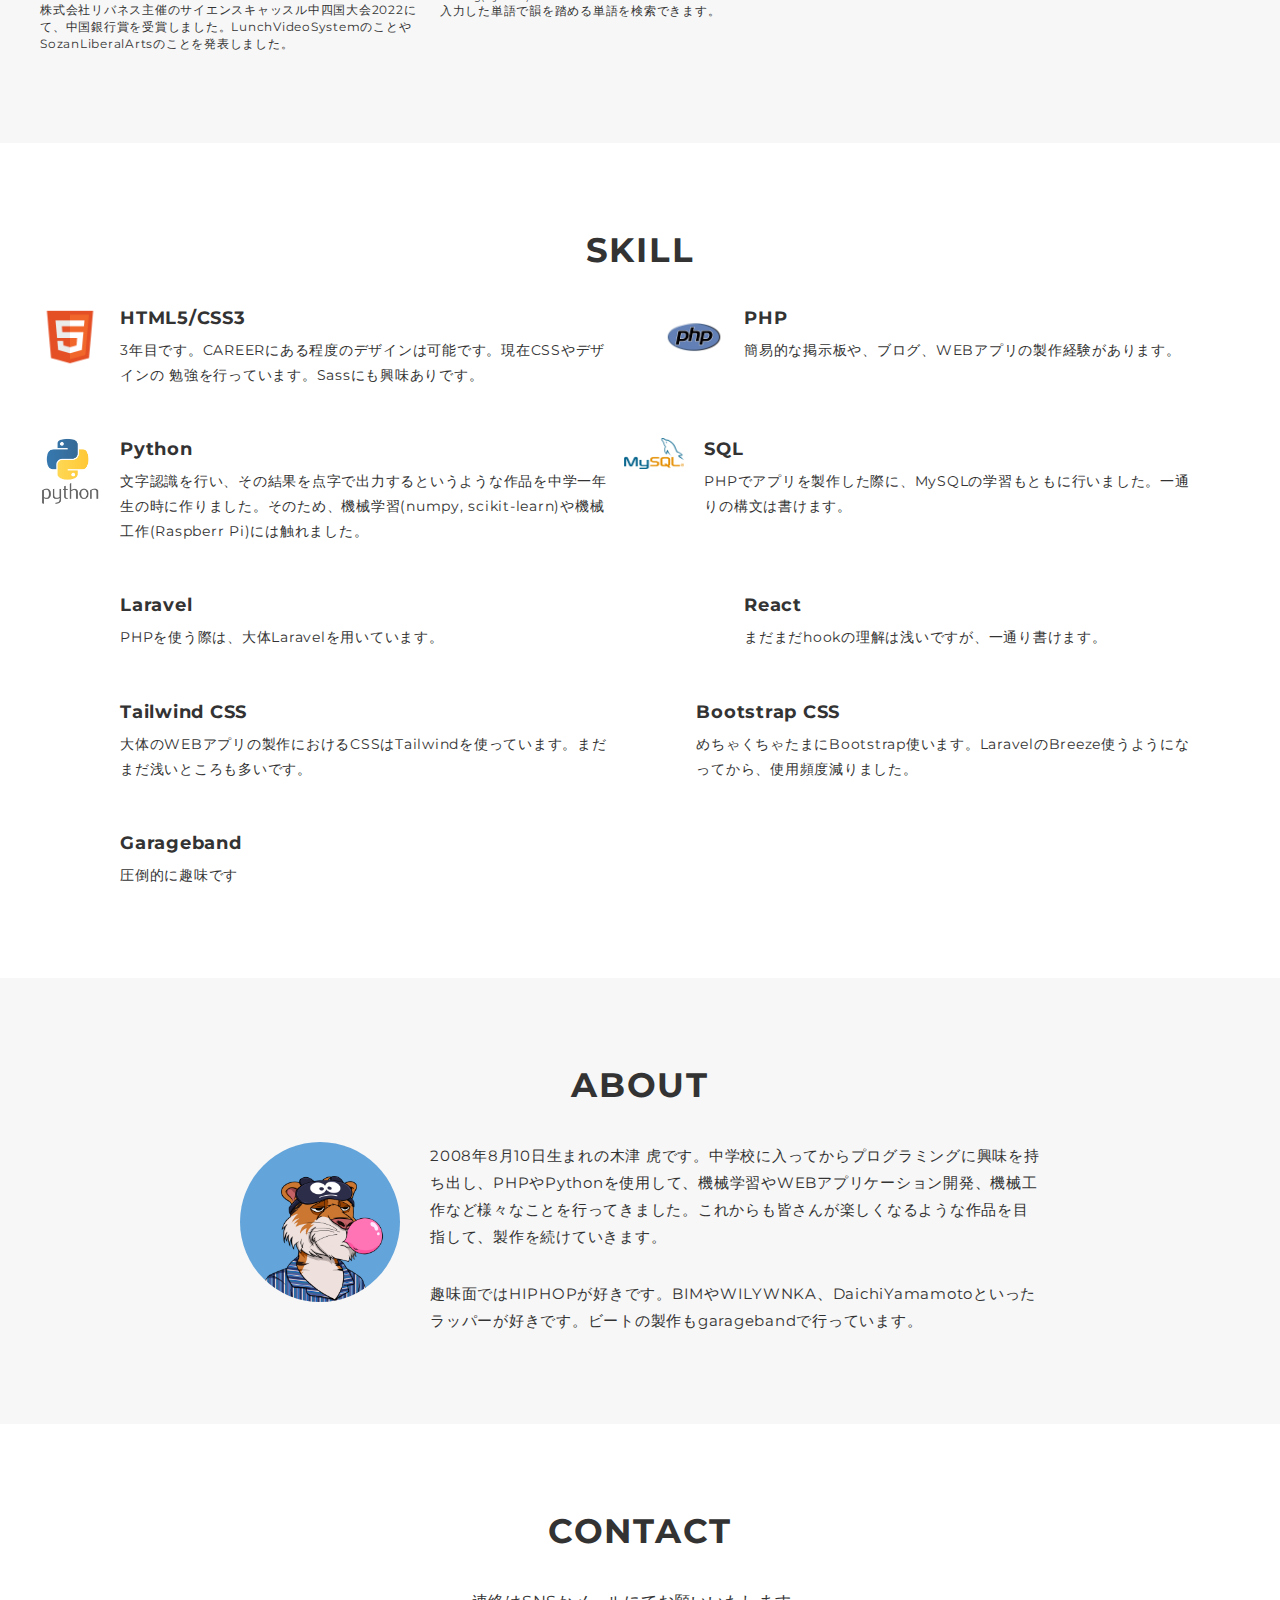
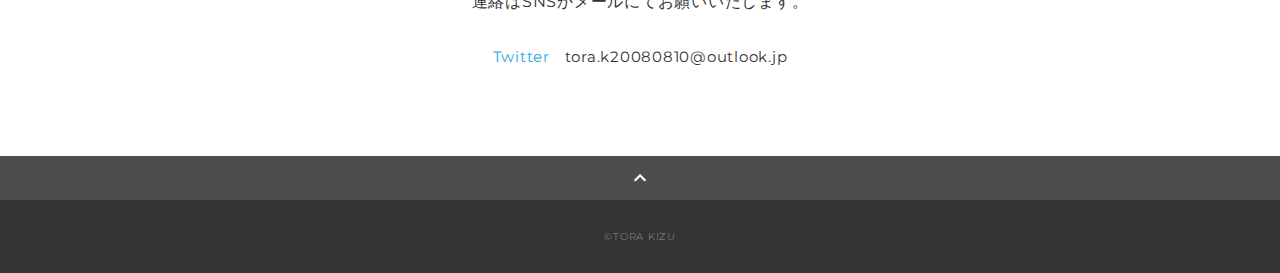
==== commit e4f17fad: "Update index.html" ====
--- a/index.html
+++ b/index.html
@@ -5,8 +5,8 @@
   <meta name="viewport" content="width=device-width,initial-scale=1">
   <meta property='og:type' content='website'>
   <meta property='og:title' content='TORA KIZU Portfolio'>
-  <meta property='og:url' content='https://portfolio.tora0810.repl.co/'>
-  <meta property='og:description' content='木津 虎のポートフォリオサイトです。'>
+  <meta property='og:url' content='https://tora-bim.github.io/portfolio/'>
+  <meta property='og:description' content='Portfolio of TORA KIZU.It is written about my career,self introduction, and so on. bplz come this portfolio.'>
   <meta property="og:image" content="img/icon.png">
   <meta name="description" content="木津 虎のポートフォリオサイトです" />
   <title>TORA KIZU Portfolio</title>
@@ -16,7 +16,7 @@
   <link href="css/ress.css" media="all" rel="stylesheet" type="text/css" />
   <link href="css/style.css" media="all" rel="stylesheet" type="text/css" />
   <link rel="shortcut icon" href="img/favicon.ico" />
-  <link rel=”canonical” href=”https://portfolio.tora0810.repl.co/” />
+  <link rel=”canonical” href=”https://tora-bim.github.io/portfolio/” />
 </head>
 
 <body>
@@ -56,7 +56,7 @@
         <div class="container">
           <h2 class="title">CAREER</h2>
           <div class="works-list">
-		<a class="works-item" href="https://lunch-video-3rd.tora0810.repl.co/">
+		<a class="works-item" href="https://www.ipa.go.jp/jinzai/security-camp/2023/junior/vote.html">
               <div class="works-img"><img src="img/career/SJC2023.png" alt="" /></div>
               <p class="works-name">SECcamp'2023</p>
               <p class="works-info">Join event</p>
@@ -114,7 +114,7 @@
             <div class="skill-item">
               <p class="skill-img"><img src="img/php icon.png" alt=""></p>
               <div class="skill-body">
-                <h3 class="skill-name">PHP/laravel</h3>
+                <h3 class="skill-name">PHP</h3>
                 <p class="skill-text">
                   簡易的な掲示板や、ブログ、WEBアプリの製作経験があります。</p>
               </div>
@@ -135,24 +135,48 @@
                 <p class="skill-text">
                   PHPでアプリを製作した際に、MySQLの学習もともに行いました。一通りの構文は書けます。</p>
               </div>
-            </div><!--
-            <div class="skill-item">
-              <p class="skill-img"><img src="img/icon_skill.png" alt=""></p>
-              <div class="skill-body">
-                <h3 class="skill-name">Illustrator</h3>
-                <p class="skill-text">
-                  テキストが入りますテキストが入りますテキストが入りますテキストが入りますテキストが入りますテキストが入ります。</p>
-              </div>
-            </div>
-            <div class="skill-item">
-              <p class="skill-img"><img src="img/icon_skill.png" alt=""></p>
-              <div class="skill-body">
-                <h3 class="skill-name">XD</h3>
-                <p class="skill-text">
-                  テキストが入りますテキストが入りますテキストが入りますテキストが入りますテキストが入りますテキストが入ります。</p>
-              </div>
-            </div>
-          </div>-->
+            </div>
+	　　<div class="skill-item">
+              <p class="skill-img"><img src="img/Laravel icon.png" alt=""></p>
+              <div class="skill-body">
+                <h3 class="skill-name">Laravel</h3>
+                <p class="skill-text">
+                  PHPを使う際は、大体Laravelを用いています。</p>
+              </div>
+            </div>
+            <div class="skill-item">
+              <p class="skill-img"><img src="img/react icon.png" alt=""></p>
+              <div class="skill-body">
+                <h3 class="skill-name">React</h3>
+                <p class="skill-text">
+                  まだまだhookの理解は浅いですが、一通り書けます。</p>
+              </div>
+            </div>
+            <div class="skill-item">
+              <p class="skill-img"><img src="img/tailwind icon.png" alt=""></p>
+              <div class="skill-body">
+                <h3 class="skill-name">Tailwind CSS</h3>
+                <p class="skill-text">
+                  大体のWEBアプリの製作におけるCSSはTailwindを使っています。まだまだ浅いところも多いです。</p>
+              </div>
+            </div>
+	    <div class="skill-item">
+              <p class="skill-img"><img src="img/Bootstrap icon.png" alt=""></p>
+              <div class="skill-body">
+                <h3 class="skill-name">Bootstrap CSS</h3>
+                <p class="skill-text">
+                  めちゃくちゃたまにBootstrap使います。LaravelのBreeze使うようになってから、使用頻度減りました。</p>
+              </div>
+            </div>
+	　　　<div class="skill-item">
+              <p class="skill-img"><img src="img/Garageband icon.png" alt=""></p>
+              <div class="skill-body">
+                <h3 class="skill-name">Garageband</h3>
+                <p class="skill-text">
+                  圧倒的に趣味です</p>
+              </div>
+            </div>
+          </div>
         </div>
       </section>
       <!-- /skill -->
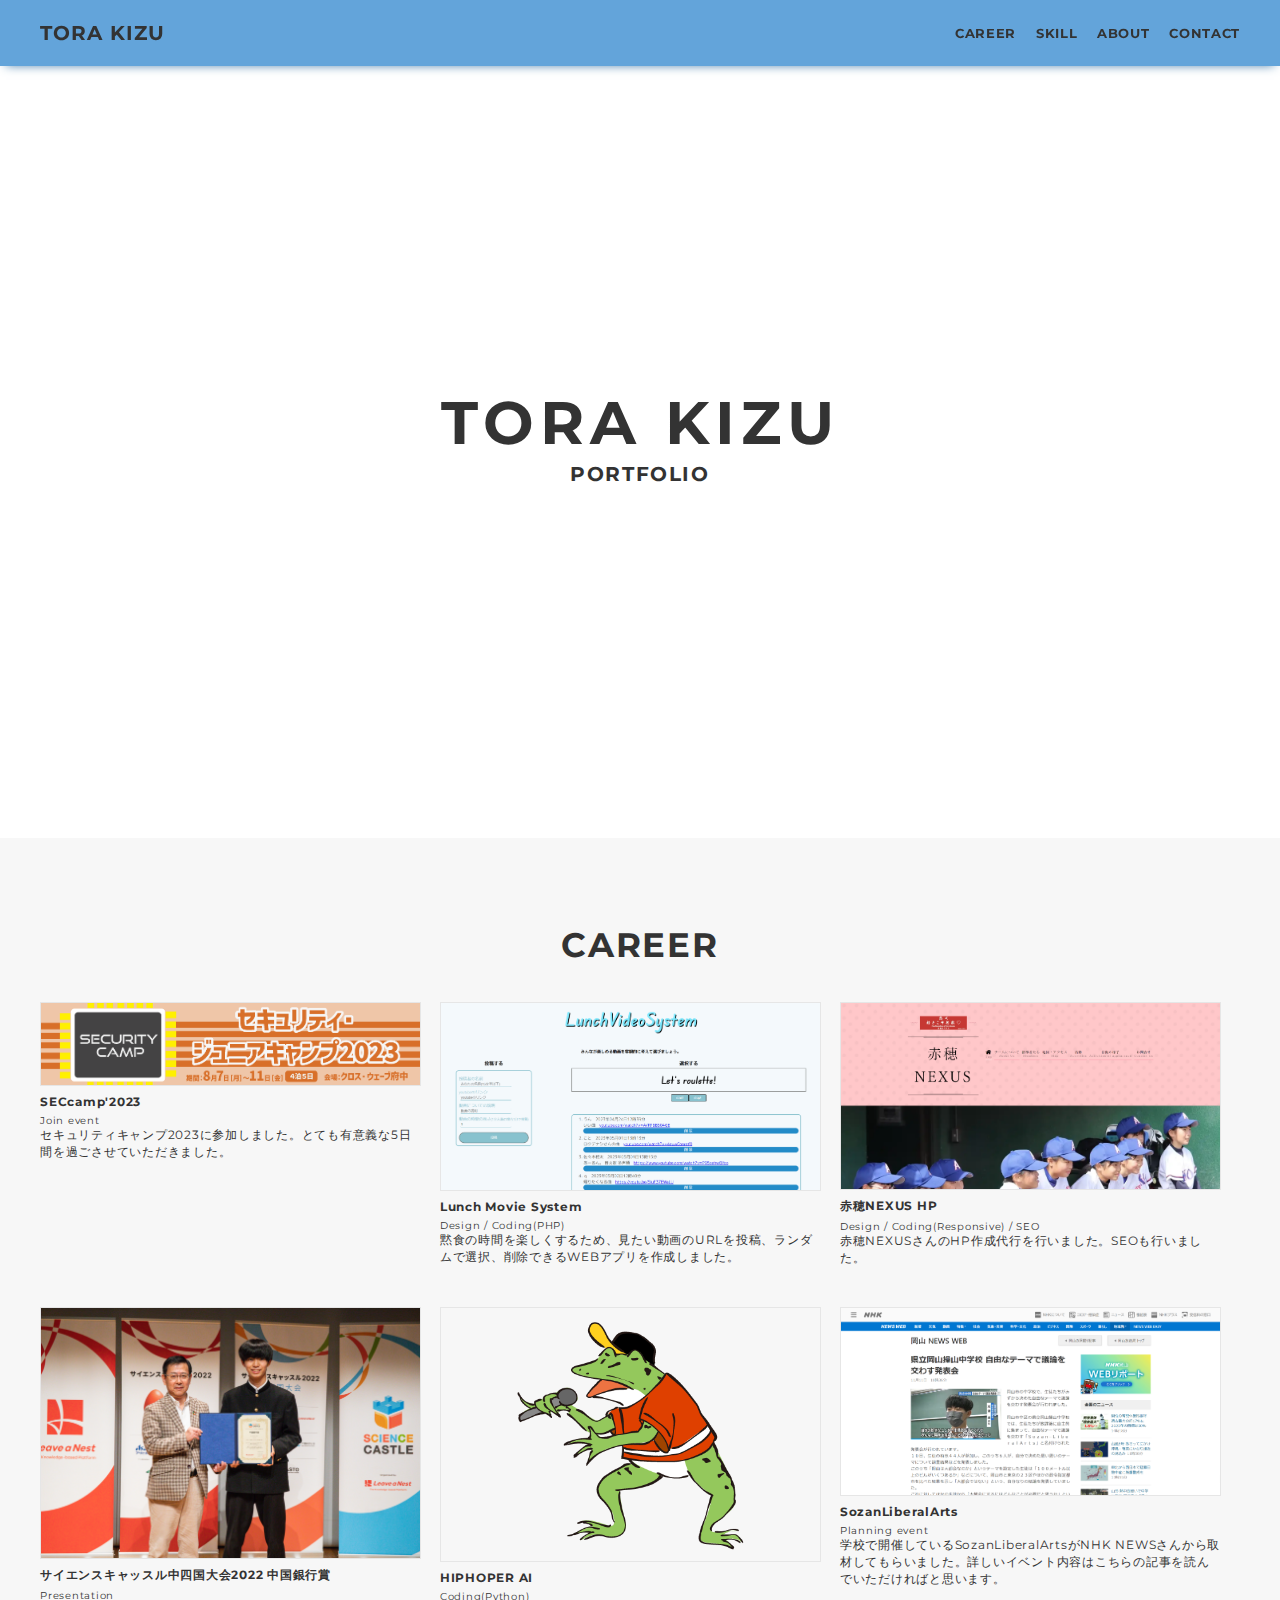
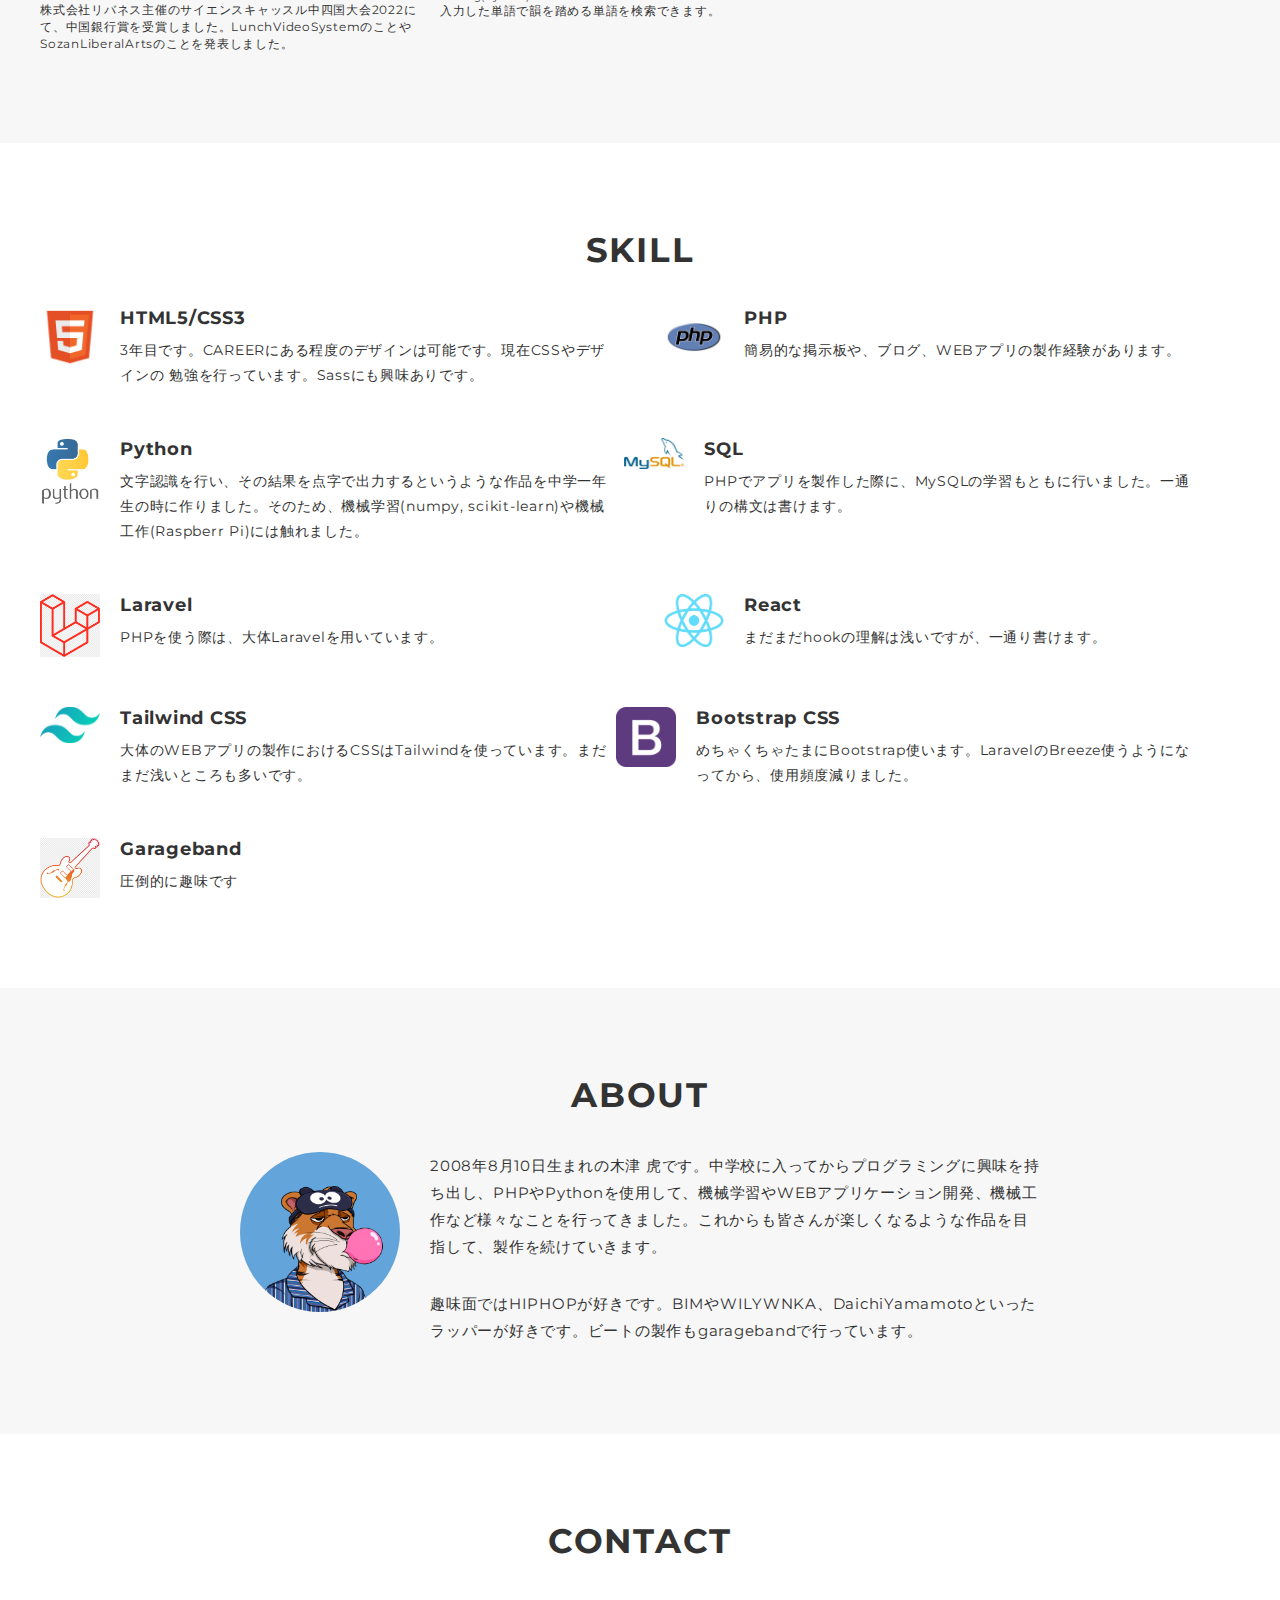
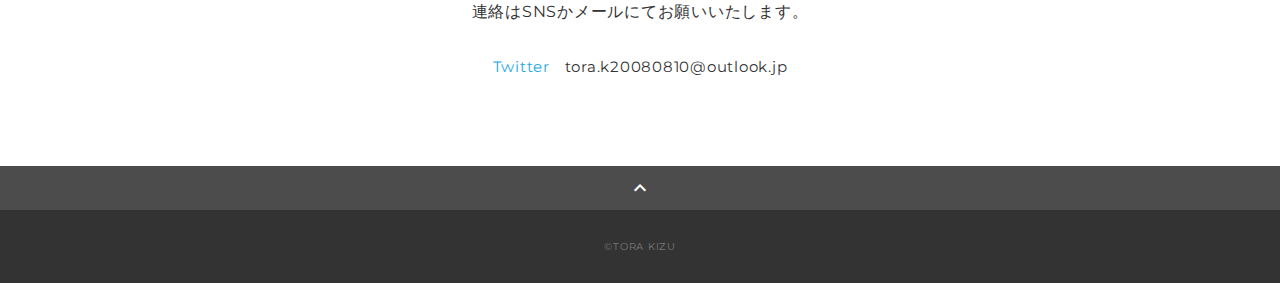
==== commit ca7dc71a: "Update index.html" ====
--- a/index.html
+++ b/index.html
@@ -145,7 +145,7 @@
               </div>
             </div>
             <div class="skill-item">
-              <p class="skill-img"><img src="img/react icon.png" alt=""></p>
+              <p class="skill-img"><img src="img/react logo.png" alt=""></p>
               <div class="skill-body">
                 <h3 class="skill-name">React</h3>
                 <p class="skill-text">
@@ -161,7 +161,7 @@
               </div>
             </div>
 	    <div class="skill-item">
-              <p class="skill-img"><img src="img/Bootstrap icon.png" alt=""></p>
+              <p class="skill-img"><img src="img/bootstrap icon.png" alt=""></p>
               <div class="skill-body">
                 <h3 class="skill-name">Bootstrap CSS</h3>
                 <p class="skill-text">
@@ -169,7 +169,7 @@
               </div>
             </div>
 	　　　<div class="skill-item">
-              <p class="skill-img"><img src="img/Garageband icon.png" alt=""></p>
+              <p class="skill-img"><img src="img/garageband icon.png" alt=""></p>
               <div class="skill-body">
                 <h3 class="skill-name">Garageband</h3>
                 <p class="skill-text">
